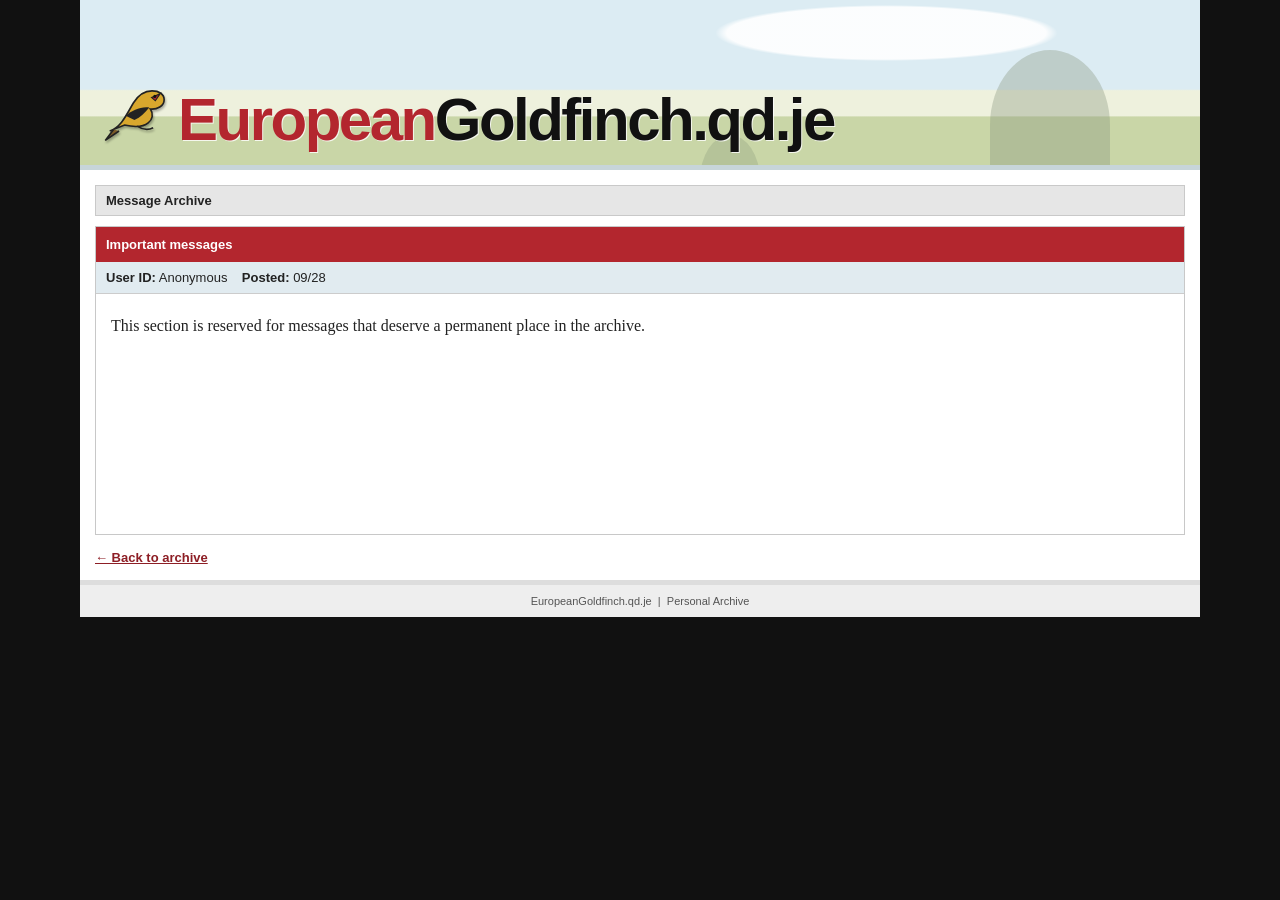
==== important-messages.html @ 7fb6ce65 "Add files via upload" ====
<!DOCTYPE html><html lang="en"><head><meta charset="UTF-8"><meta name="viewport" content="width=device-width,initial-scale=1.0"><title>Important messages - EuropeanGoldfinch.qd.je</title><link rel="stylesheet" href="../style.css"><style>
.message-page{padding:15px}.message-box{border:1px solid #c8c8c8}.message-head{background:#b3262e;color:#fff;padding:10px;font-weight:bold}.message-meta{background:#e1ebf0;padding:8px 10px;border-bottom:1px solid #ccc}.message-body{padding:20px 15px;min-height:240px;font-family:"Times New Roman",serif;font-size:16px;line-height:1.55}.back{display:inline-block;margin-top:15px;color:#8d1e25;font-weight:bold}
</style></head><body><div class="site"><header class="masthead"><div class="landscape"></div><div class="brand"><img src="../goldfinch.svg" class="bird" alt=""><div class="brand-name"><span class="brand-red">European</span><span class="brand-black">Goldfinch</span><span class="brand-domain">.qd.je</span></div></div></header><main class="message-page"><div class="page-bar">Message Archive</div><article class="message-box"><div class="message-head">Important messages</div><div class="message-meta"><b>User ID:</b> Anonymous &nbsp;&nbsp; <b>Posted:</b> 09/28</div><div class="message-body">This section is reserved for messages that deserve a permanent place in the archive.</div></article><a class="back" href="../index.html">← Back to archive</a></main><footer>EuropeanGoldfinch.qd.je &nbsp;|&nbsp; Personal Archive</footer></div></body></html>
---- style.css ----
*{box-sizing:border-box}
html{background:#111}
body{margin:0;color:#222;background:#111;font-family:Arial,Helvetica,sans-serif;font-size:13px}
.site{width:min(1120px,100%);margin:0 auto;background:#fff}
.masthead{position:relative;height:170px;overflow:hidden;border-bottom:5px solid #c7d5d9;background:#e9f2f5}
.landscape{position:absolute;inset:0;background:radial-gradient(ellipse at 72% 20%,rgba(255,255,255,.9) 0 14%,transparent 15%),linear-gradient(to bottom,#dcecf3 0 54%,#eef1dd 55% 70%,#c9d6a7 71% 100%)}
.landscape:before{content:"";position:absolute;width:120px;height:150px;right:90px;bottom:-35px;background:#87947d;border-radius:50% 50% 10% 10%;opacity:.35;box-shadow:-320px 55px 0 -30px #91a181,250px 60px 0 -20px #9aa78b}
.brand{position:absolute;left:22px;bottom:18px;display:flex;align-items:flex-end;gap:10px}
.bird{width:66px;height:66px;filter:drop-shadow(1px 2px 1px rgba(0,0,0,.3))}
.brand-name{font-weight:900;font-size:clamp(32px,5vw,60px);line-height:.9;letter-spacing:-2.5px;text-shadow:1px 1px 0 rgba(255,255,255,.8);white-space:nowrap}
.brand-red{color:#b3262e}.brand-black,.brand-domain{color:#111}.brand-domain{font-weight:700}
.columns{display:grid;grid-template-columns:205px minmax(0,1fr);align-items:stretch}
.sidebar{background:#d2d2d2;border-right:3px solid #eee;padding:14px 11px 22px;min-height:560px;font-family:"Times New Roman",serif}
.sidebar h2{margin:0 0 6px;color:#b3262e;font-size:14px;font-style:italic}
.sidebar h3{margin:0 0 7px;font-size:13px}.sidebar p{margin:0 0 12px;line-height:1.08}
.sidebar a{display:block;color:#222;text-decoration:none;margin:0 0 9px}.sidebar a:hover{text-decoration:underline}
.side-rule{border-top:1px solid #b8b8b8;margin:13px 0}.small-note{font-size:12px}
.forum{padding:13px 12px 30px;background:#fff}.page-bar{background:#e6e6e6;border:1px solid #c9c9c9;padding:7px 10px;font-weight:700;margin-bottom:10px}
.table-wrap{width:100%;overflow-x:auto}table{width:100%;border-collapse:separate;border-spacing:0;font-size:12px}
th{background:#b3262e;color:#fff;padding:9px;text-align:left;border-right:1px solid rgba(255,255,255,.5);white-space:nowrap}
td{padding:8px 9px;border-right:1px solid #fff;border-bottom:1px solid #fff;vertical-align:middle}
tbody tr:nth-child(odd) td{background:#fff}tbody tr:nth-child(even) td{background:#dfeaf0}
.topic{width:57%}.user{width:22%}.posted{width:13%}.icon{width:8%;text-align:center}
td a{color:#222;text-decoration:none;font-weight:700}td a:hover{color:#b3262e;text-decoration:underline}
.bird-cell{text-align:center;font-size:15px}.archive-note{margin-top:22px;border-top:2px solid #b3262e;padding-top:10px;font-family:"Times New Roman",serif}
.archive-note p{margin:6px 0}footer{border-top:5px solid #ddd;background:#eee;padding:10px;text-align:center;font-size:11px;color:#555}
@media(max-width:700px){
body{font-size:11px}.masthead{height:105px}.brand{left:8px;bottom:10px;gap:5px}.bird{width:42px;height:42px}
.brand-name{font-size:30px;letter-spacing:-1.7px}.columns{grid-template-columns:145px minmax(0,1fr)}
.sidebar{min-height:0;padding:9px 7px 15px}.sidebar h2{font-size:11px}.sidebar h3,.sidebar p,.sidebar a{font-size:10px}
.forum{padding:8px 6px 20px}.page-bar{padding:5px 6px;margin-bottom:6px;font-size:10px}table{font-size:9px}th,td{padding:6px 4px}.bird-cell{font-size:11px}.archive-note{font-size:10px}
}
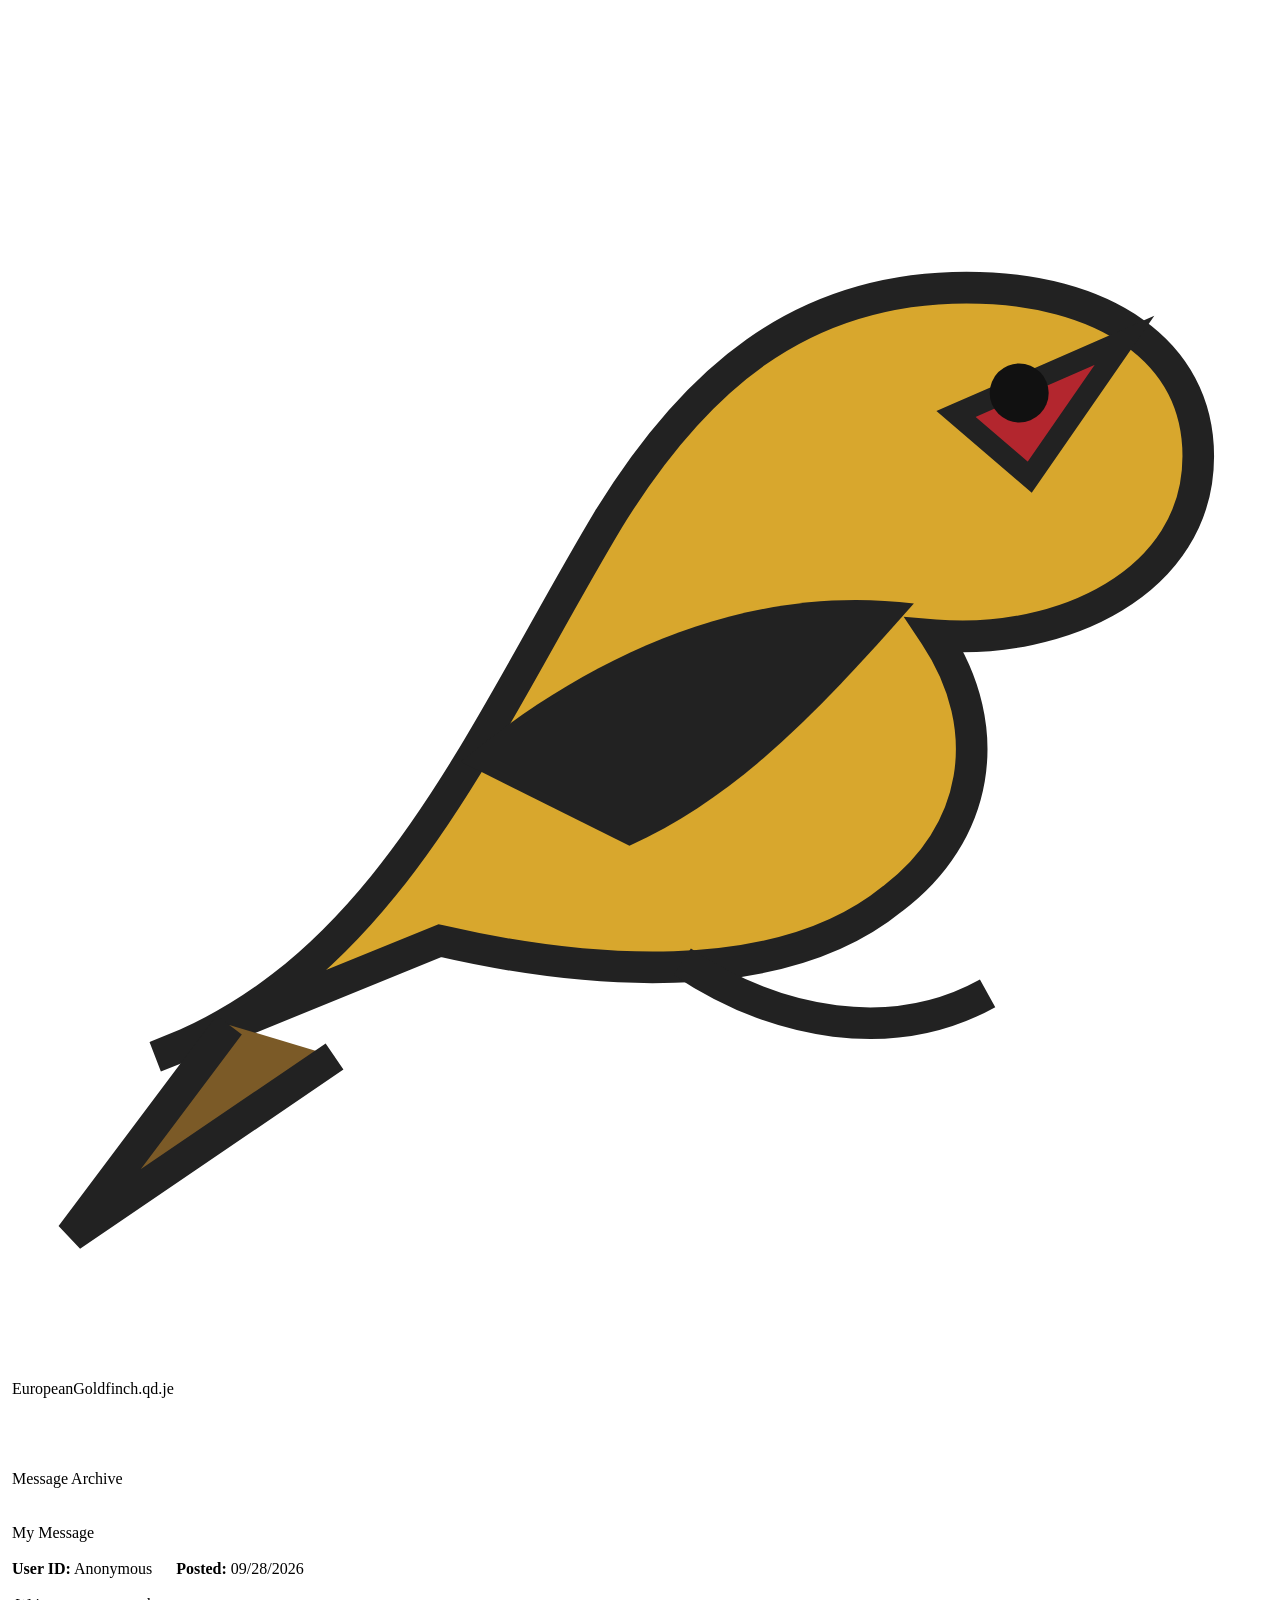
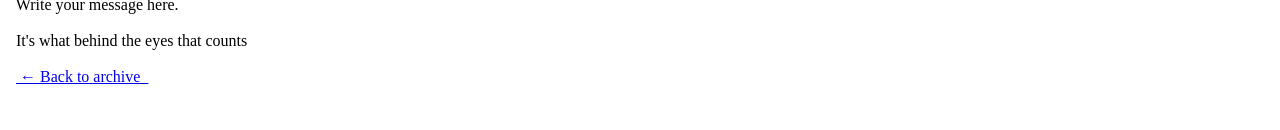
==== commit b3e4d068: "Update important-messages.html" ====
--- a/important-messages.html
+++ b/important-messages.html
@@ -1,3 +1,105 @@
-<!DOCTYPE html><html lang="en"><head><meta charset="UTF-8"><meta name="viewport" content="width=device-width,initial-scale=1.0"><title>Important messages - EuropeanGoldfinch.qd.je</title><link rel="stylesheet" href="../style.css"><style>
-.message-page{padding:15px}.message-box{border:1px solid #c8c8c8}.message-head{background:#b3262e;color:#fff;padding:10px;font-weight:bold}.message-meta{background:#e1ebf0;padding:8px 10px;border-bottom:1px solid #ccc}.message-body{padding:20px 15px;min-height:240px;font-family:"Times New Roman",serif;font-size:16px;line-height:1.55}.back{display:inline-block;margin-top:15px;color:#8d1e25;font-weight:bold}
-</style></head><body><div class="site"><header class="masthead"><div class="landscape"></div><div class="brand"><img src="../goldfinch.svg" class="bird" alt=""><div class="brand-name"><span class="brand-red">European</span><span class="brand-black">Goldfinch</span><span class="brand-domain">.qd.je</span></div></div></header><main class="message-page"><div class="page-bar">Message Archive</div><article class="message-box"><div class="message-head">Important messages</div><div class="message-meta"><b>User ID:</b> Anonymous &nbsp;&nbsp; <b>Posted:</b> 09/28</div><div class="message-body">This section is reserved for messages that deserve a permanent place in the archive.</div></article><a class="back" href="../index.html">← Back to archive</a></main><footer>EuropeanGoldfinch.qd.je &nbsp;|&nbsp; Personal Archive</footer></div></body></html>+‎<!DOCTYPE html>
+‎<html>
+‎<head>
+‎    <meta charset="UTF-8">
+‎    <meta name="viewport" content="width=device-width, initial-scale=1.0">
+‎
+‎    <title>My Message - EuropeanGoldfinch.qd.je</title>
+‎
+‎    <link rel="stylesheet" href="../style.css">
+‎
+‎    <style>
+‎        .message-page {
+‎            padding: 15px;
+‎        }
+‎
+‎        .message-box {
+‎            border: 1px solid #ccc;
+‎        }
+‎
+‎        .message-title {
+‎            background: #b3262e;
+‎            color: white;
+‎            padding: 10px;
+‎            font-weight: bold;
+‎        }
+‎
+‎        .message-info {
+‎            background: #dfeaf0;
+‎            padding: 8px;
+‎            border-bottom: 1px solid #ccc;
+‎        }
+‎
+‎        .message-text {
+‎            padding: 20px;
+‎            min-height: 250px;
+‎            font-family: "Times New Roman", serif;
+‎            font-size: 17px;
+‎            line-height: 1.6;
+‎        }
+‎
+‎        .back {
+‎            display: block;
+‎            margin-top: 15px;
+‎            color: #9b1e25;
+‎            font-weight: bold;
+‎        }
+‎    </style>
+‎</head>
+‎
+‎<body>
+‎
+‎<div class="site">
+‎
+‎    <header class="masthead">
+‎        <div class="landscape"></div>
+‎
+‎        <div class="brand">
+‎            <img src="../goldfinch.svg" class="bird" alt="">
+‎
+‎            <div class="brand-name">
+‎                <span class="brand-red">European</span><span class="brand-black">Goldfinch</span><span class="brand-domain">.qd.je</span>
+‎            </div>
+‎        </div>
+‎    </header>
+‎
+‎    <main class="message-page">
+‎
+‎        <div class="page-bar">
+‎            Message Archive
+‎        </div>
+‎
+‎        <div class="message-box">
+‎
+‎            <div class="message-title">
+‎                My Message
+‎            </div>
+‎
+‎            <div class="message-info">
+‎                <b>User ID:</b> Anonymous
+‎                &nbsp;&nbsp;
+‎                <b>Posted:</b> 09/28/2026
+‎            </div>
+‎
+‎            <div class="message-text">
+‎
+‎                Write your message here.
+‎
+‎                <br><br>
+‎
+‎                It's what behind the eyes that counts 
+‎
+‎            </div>
+‎
+‎        </div>
+‎
+‎        <a class="back" href="../index.html">
+‎            ← Back to archive
+‎        </a>
+‎
+‎    </main>
+‎
+‎</div>
+‎
+‎</body>
+‎</html>
--- a/style.css
+++ b/style.css
@@ -1,32 +1,117 @@
-*{box-sizing:border-box}
-html{background:#111}
-body{margin:0;color:#222;background:#111;font-family:Arial,Helvetica,sans-serif;font-size:13px}
-.site{width:min(1120px,100%);margin:0 auto;background:#fff}
-.masthead{position:relative;height:170px;overflow:hidden;border-bottom:5px solid #c7d5d9;background:#e9f2f5}
-.landscape{position:absolute;inset:0;background:radial-gradient(ellipse at 72% 20%,rgba(255,255,255,.9) 0 14%,transparent 15%),linear-gradient(to bottom,#dcecf3 0 54%,#eef1dd 55% 70%,#c9d6a7 71% 100%)}
-.landscape:before{content:"";position:absolute;width:120px;height:150px;right:90px;bottom:-35px;background:#87947d;border-radius:50% 50% 10% 10%;opacity:.35;box-shadow:-320px 55px 0 -30px #91a181,250px 60px 0 -20px #9aa78b}
-.brand{position:absolute;left:22px;bottom:18px;display:flex;align-items:flex-end;gap:10px}
-.bird{width:66px;height:66px;filter:drop-shadow(1px 2px 1px rgba(0,0,0,.3))}
-.brand-name{font-weight:900;font-size:clamp(32px,5vw,60px);line-height:.9;letter-spacing:-2.5px;text-shadow:1px 1px 0 rgba(255,255,255,.8);white-space:nowrap}
-.brand-red{color:#b3262e}.brand-black,.brand-domain{color:#111}.brand-domain{font-weight:700}
-.columns{display:grid;grid-template-columns:205px minmax(0,1fr);align-items:stretch}
-.sidebar{background:#d2d2d2;border-right:3px solid #eee;padding:14px 11px 22px;min-height:560px;font-family:"Times New Roman",serif}
-.sidebar h2{margin:0 0 6px;color:#b3262e;font-size:14px;font-style:italic}
-.sidebar h3{margin:0 0 7px;font-size:13px}.sidebar p{margin:0 0 12px;line-height:1.08}
-.sidebar a{display:block;color:#222;text-decoration:none;margin:0 0 9px}.sidebar a:hover{text-decoration:underline}
-.side-rule{border-top:1px solid #b8b8b8;margin:13px 0}.small-note{font-size:12px}
-.forum{padding:13px 12px 30px;background:#fff}.page-bar{background:#e6e6e6;border:1px solid #c9c9c9;padding:7px 10px;font-weight:700;margin-bottom:10px}
-.table-wrap{width:100%;overflow-x:auto}table{width:100%;border-collapse:separate;border-spacing:0;font-size:12px}
-th{background:#b3262e;color:#fff;padding:9px;text-align:left;border-right:1px solid rgba(255,255,255,.5);white-space:nowrap}
-td{padding:8px 9px;border-right:1px solid #fff;border-bottom:1px solid #fff;vertical-align:middle}
-tbody tr:nth-child(odd) td{background:#fff}tbody tr:nth-child(even) td{background:#dfeaf0}
-.topic{width:57%}.user{width:22%}.posted{width:13%}.icon{width:8%;text-align:center}
-td a{color:#222;text-decoration:none;font-weight:700}td a:hover{color:#b3262e;text-decoration:underline}
-.bird-cell{text-align:center;font-size:15px}.archive-note{margin-top:22px;border-top:2px solid #b3262e;padding-top:10px;font-family:"Times New Roman",serif}
-.archive-note p{margin:6px 0}footer{border-top:5px solid #ddd;background:#eee;padding:10px;text-align:center;font-size:11px;color:#555}
-@media(max-width:700px){
-body{font-size:11px}.masthead{height:105px}.brand{left:8px;bottom:10px;gap:5px}.bird{width:42px;height:42px}
-.brand-name{font-size:30px;letter-spacing:-1.7px}.columns{grid-template-columns:145px minmax(0,1fr)}
-.sidebar{min-height:0;padding:9px 7px 15px}.sidebar h2{font-size:11px}.sidebar h3,.sidebar p,.sidebar a{font-size:10px}
-.forum{padding:8px 6px 20px}.page-bar{padding:5px 6px;margin-bottom:6px;font-size:10px}table{font-size:9px}th,td{padding:6px 4px}.bird-cell{font-size:11px}.archive-note{font-size:10px}
-}+@media (max-width: 700px) {
+
+    body {
+        font-size: 12px;
+        background: #ffffff;
+    }
+
+    .site {
+        width: 100%;
+        margin: 0;
+    }
+
+    /* HEADER */
+
+    .masthead {
+        height: 125px;
+    }
+
+    .brand {
+        left: 12px;
+        bottom: 12px;
+        gap: 6px;
+    }
+
+    .bird {
+        width: 42px;
+        height: 42px;
+    }
+
+    .brand-name {
+        font-size: 31px;
+        letter-spacing: -1.5px;
+    }
+
+    /* STACK EVERYTHING VERTICALLY */
+
+    .columns {
+        display: block;
+    }
+
+    /* SIDEBAR */
+
+    .sidebar {
+        width: 100%;
+        min-height: 0;
+        border-right: none;
+        border-bottom: 3px solid #eeeeee;
+        padding: 14px 12px;
+    }
+
+    .sidebar h2 {
+        font-size: 14px;
+    }
+
+    .sidebar h3 {
+        font-size: 13px;
+    }
+
+    .sidebar p,
+    .sidebar a {
+        font-size: 12px;
+        line-height: 1.25;
+    }
+
+    /* MAIN */
+
+    .forum {
+        width: 100%;
+        padding: 12px;
+    }
+
+    .page-bar {
+        font-size: 12px;
+        padding: 8px;
+    }
+
+    /* TABLE */
+
+    table {
+        width: 100%;
+        font-size: 11px;
+    }
+
+    th,
+    td {
+        padding: 8px 5px;
+    }
+
+    .topic {
+        width: 55%;
+    }
+
+    .user {
+        width: 20%;
+    }
+
+    .posted {
+        width: 15%;
+    }
+
+    .icon {
+        width: 10%;
+    }
+
+    .bird-cell {
+        font-size: 13px;
+    }
+
+    .archive-note {
+        font-size: 11px;
+        margin-top: 18px;
+    }
+
+    footer {
+        font-size: 10px;
+    }
+}
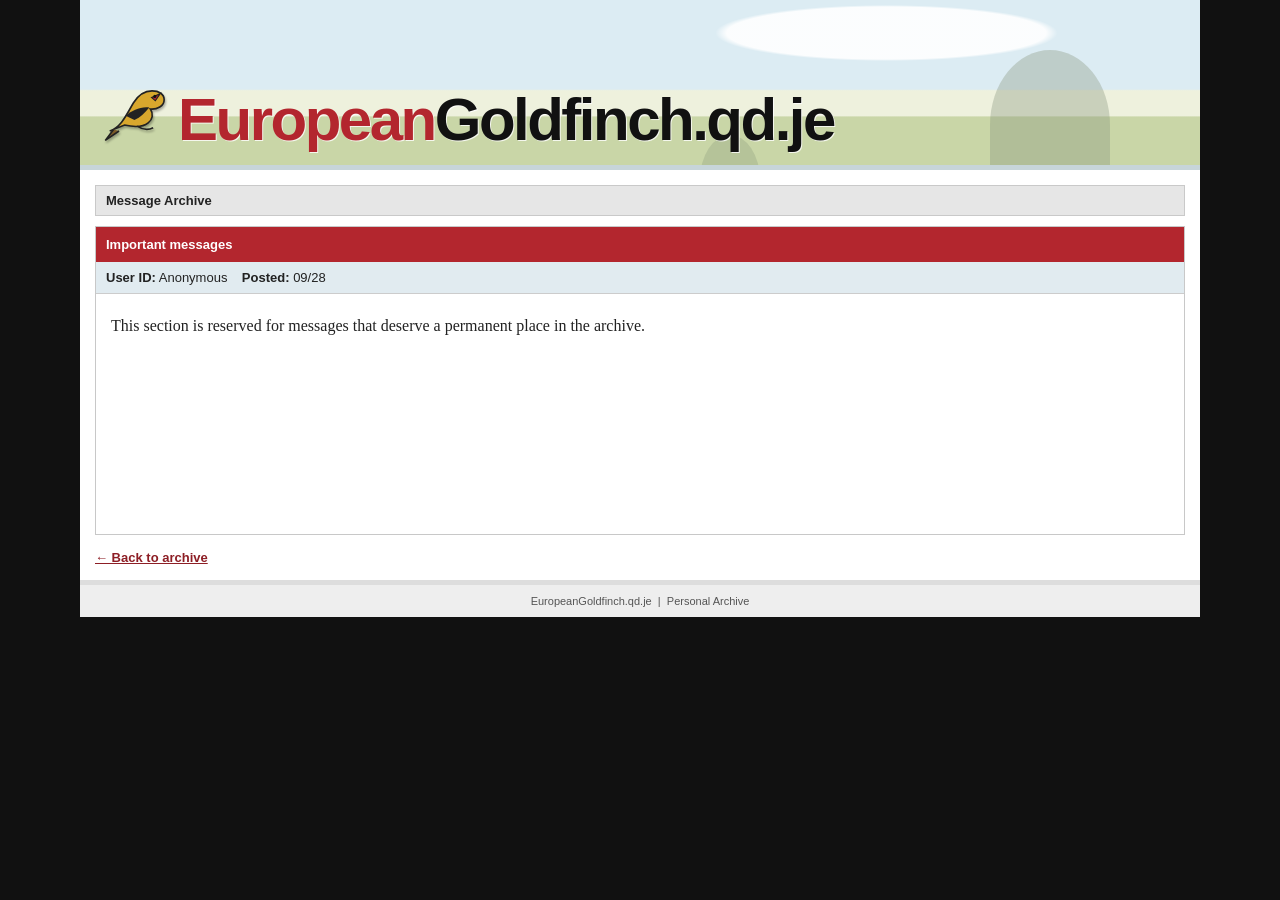
==== commit d882fe0d: "Add files via upload" ====
--- a/important-messages.html
+++ b/important-messages.html
@@ -1,105 +1,3 @@
-‎<!DOCTYPE html>
-‎<html>
-‎<head>
-‎    <meta charset="UTF-8">
-‎    <meta name="viewport" content="width=device-width, initial-scale=1.0">
-‎
-‎    <title>My Message - EuropeanGoldfinch.qd.je</title>
-‎
-‎    <link rel="stylesheet" href="../style.css">
-‎
-‎    <style>
-‎        .message-page {
-‎            padding: 15px;
-‎        }
-‎
-‎        .message-box {
-‎            border: 1px solid #ccc;
-‎        }
-‎
-‎        .message-title {
-‎            background: #b3262e;
-‎            color: white;
-‎            padding: 10px;
-‎            font-weight: bold;
-‎        }
-‎
-‎        .message-info {
-‎            background: #dfeaf0;
-‎            padding: 8px;
-‎            border-bottom: 1px solid #ccc;
-‎        }
-‎
-‎        .message-text {
-‎            padding: 20px;
-‎            min-height: 250px;
-‎            font-family: "Times New Roman", serif;
-‎            font-size: 17px;
-‎            line-height: 1.6;
-‎        }
-‎
-‎        .back {
-‎            display: block;
-‎            margin-top: 15px;
-‎            color: #9b1e25;
-‎            font-weight: bold;
-‎        }
-‎    </style>
-‎</head>
-‎
-‎<body>
-‎
-‎<div class="site">
-‎
-‎    <header class="masthead">
-‎        <div class="landscape"></div>
-‎
-‎        <div class="brand">
-‎            <img src="../goldfinch.svg" class="bird" alt="">
-‎
-‎            <div class="brand-name">
-‎                <span class="brand-red">European</span><span class="brand-black">Goldfinch</span><span class="brand-domain">.qd.je</span>
-‎            </div>
-‎        </div>
-‎    </header>
-‎
-‎    <main class="message-page">
-‎
-‎        <div class="page-bar">
-‎            Message Archive
-‎        </div>
-‎
-‎        <div class="message-box">
-‎
-‎            <div class="message-title">
-‎                My Message
-‎            </div>
-‎
-‎            <div class="message-info">
-‎                <b>User ID:</b> Anonymous
-‎                &nbsp;&nbsp;
-‎                <b>Posted:</b> 09/28/2026
-‎            </div>
-‎
-‎            <div class="message-text">
-‎
-‎                Write your message here.
-‎
-‎                <br><br>
-‎
-‎                It's what behind the eyes that counts 
-‎
-‎            </div>
-‎
-‎        </div>
-‎
-‎        <a class="back" href="../index.html">
-‎            ← Back to archive
-‎        </a>
-‎
-‎    </main>
-‎
-‎</div>
-‎
-‎</body>
-‎</html>
+<!DOCTYPE html><html lang="en"><head><meta charset="UTF-8"><meta name="viewport" content="width=device-width,initial-scale=1.0"><title>Important messages - EuropeanGoldfinch.qd.je</title><link rel="stylesheet" href="../style.css"><style>
+.message-page{padding:15px}.message-box{border:1px solid #c8c8c8}.message-head{background:#b3262e;color:#fff;padding:10px;font-weight:bold}.message-meta{background:#e1ebf0;padding:8px 10px;border-bottom:1px solid #ccc}.message-body{padding:20px 15px;min-height:240px;font-family:"Times New Roman",serif;font-size:16px;line-height:1.55}.back{display:inline-block;margin-top:15px;color:#8d1e25;font-weight:bold}
+</style></head><body><div class="site"><header class="masthead"><div class="landscape"></div><div class="brand"><img src="../goldfinch.svg" class="bird" alt=""><div class="brand-name"><span class="brand-red">European</span><span class="brand-black">Goldfinch</span><span class="brand-domain">.qd.je</span></div></div></header><main class="message-page"><div class="page-bar">Message Archive</div><article class="message-box"><div class="message-head">Important messages</div><div class="message-meta"><b>User ID:</b> Anonymous &nbsp;&nbsp; <b>Posted:</b> 09/28</div><div class="message-body">This section is reserved for messages that deserve a permanent place in the archive.</div></article><a class="back" href="../index.html">← Back to archive</a></main><footer>EuropeanGoldfinch.qd.je &nbsp;|&nbsp; Personal Archive</footer></div></body></html>
--- a/style.css
+++ b/style.css
@@ -1,117 +1,32 @@
-@media (max-width: 700px) {
-
-    body {
-        font-size: 12px;
-        background: #ffffff;
-    }
-
-    .site {
-        width: 100%;
-        margin: 0;
-    }
-
-    /* HEADER */
-
-    .masthead {
-        height: 125px;
-    }
-
-    .brand {
-        left: 12px;
-        bottom: 12px;
-        gap: 6px;
-    }
-
-    .bird {
-        width: 42px;
-        height: 42px;
-    }
-
-    .brand-name {
-        font-size: 31px;
-        letter-spacing: -1.5px;
-    }
-
-    /* STACK EVERYTHING VERTICALLY */
-
-    .columns {
-        display: block;
-    }
-
-    /* SIDEBAR */
-
-    .sidebar {
-        width: 100%;
-        min-height: 0;
-        border-right: none;
-        border-bottom: 3px solid #eeeeee;
-        padding: 14px 12px;
-    }
-
-    .sidebar h2 {
-        font-size: 14px;
-    }
-
-    .sidebar h3 {
-        font-size: 13px;
-    }
-
-    .sidebar p,
-    .sidebar a {
-        font-size: 12px;
-        line-height: 1.25;
-    }
-
-    /* MAIN */
-
-    .forum {
-        width: 100%;
-        padding: 12px;
-    }
-
-    .page-bar {
-        font-size: 12px;
-        padding: 8px;
-    }
-
-    /* TABLE */
-
-    table {
-        width: 100%;
-        font-size: 11px;
-    }
-
-    th,
-    td {
-        padding: 8px 5px;
-    }
-
-    .topic {
-        width: 55%;
-    }
-
-    .user {
-        width: 20%;
-    }
-
-    .posted {
-        width: 15%;
-    }
-
-    .icon {
-        width: 10%;
-    }
-
-    .bird-cell {
-        font-size: 13px;
-    }
-
-    .archive-note {
-        font-size: 11px;
-        margin-top: 18px;
-    }
-
-    footer {
-        font-size: 10px;
-    }
-}
+*{box-sizing:border-box}
+html{background:#111}
+body{margin:0;color:#222;background:#111;font-family:Arial,Helvetica,sans-serif;font-size:13px}
+.site{width:min(1120px,100%);margin:0 auto;background:#fff}
+.masthead{position:relative;height:170px;overflow:hidden;border-bottom:5px solid #c7d5d9;background:#e9f2f5}
+.landscape{position:absolute;inset:0;background:radial-gradient(ellipse at 72% 20%,rgba(255,255,255,.9) 0 14%,transparent 15%),linear-gradient(to bottom,#dcecf3 0 54%,#eef1dd 55% 70%,#c9d6a7 71% 100%)}
+.landscape:before{content:"";position:absolute;width:120px;height:150px;right:90px;bottom:-35px;background:#87947d;border-radius:50% 50% 10% 10%;opacity:.35;box-shadow:-320px 55px 0 -30px #91a181,250px 60px 0 -20px #9aa78b}
+.brand{position:absolute;left:22px;bottom:18px;display:flex;align-items:flex-end;gap:10px}
+.bird{width:66px;height:66px;filter:drop-shadow(1px 2px 1px rgba(0,0,0,.3))}
+.brand-name{font-weight:900;font-size:clamp(32px,5vw,60px);line-height:.9;letter-spacing:-2.5px;text-shadow:1px 1px 0 rgba(255,255,255,.8);white-space:nowrap}
+.brand-red{color:#b3262e}.brand-black,.brand-domain{color:#111}.brand-domain{font-weight:700}
+.columns{display:grid;grid-template-columns:205px minmax(0,1fr);align-items:stretch}
+.sidebar{background:#d2d2d2;border-right:3px solid #eee;padding:14px 11px 22px;min-height:560px;font-family:"Times New Roman",serif}
+.sidebar h2{margin:0 0 6px;color:#b3262e;font-size:14px;font-style:italic}
+.sidebar h3{margin:0 0 7px;font-size:13px}.sidebar p{margin:0 0 12px;line-height:1.08}
+.sidebar a{display:block;color:#222;text-decoration:none;margin:0 0 9px}.sidebar a:hover{text-decoration:underline}
+.side-rule{border-top:1px solid #b8b8b8;margin:13px 0}.small-note{font-size:12px}
+.forum{padding:13px 12px 30px;background:#fff}.page-bar{background:#e6e6e6;border:1px solid #c9c9c9;padding:7px 10px;font-weight:700;margin-bottom:10px}
+.table-wrap{width:100%;overflow-x:auto}table{width:100%;border-collapse:separate;border-spacing:0;font-size:12px}
+th{background:#b3262e;color:#fff;padding:9px;text-align:left;border-right:1px solid rgba(255,255,255,.5);white-space:nowrap}
+td{padding:8px 9px;border-right:1px solid #fff;border-bottom:1px solid #fff;vertical-align:middle}
+tbody tr:nth-child(odd) td{background:#fff}tbody tr:nth-child(even) td{background:#dfeaf0}
+.topic{width:57%}.user{width:22%}.posted{width:13%}.icon{width:8%;text-align:center}
+td a{color:#222;text-decoration:none;font-weight:700}td a:hover{color:#b3262e;text-decoration:underline}
+.bird-cell{text-align:center;font-size:15px}.archive-note{margin-top:22px;border-top:2px solid #b3262e;padding-top:10px;font-family:"Times New Roman",serif}
+.archive-note p{margin:6px 0}footer{border-top:5px solid #ddd;background:#eee;padding:10px;text-align:center;font-size:11px;color:#555}
+@media(max-width:700px){
+body{font-size:11px}.masthead{height:105px}.brand{left:8px;bottom:10px;gap:5px}.bird{width:42px;height:42px}
+.brand-name{font-size:30px;letter-spacing:-1.7px}.columns{grid-template-columns:145px minmax(0,1fr)}
+.sidebar{min-height:0;padding:9px 7px 15px}.sidebar h2{font-size:11px}.sidebar h3,.sidebar p,.sidebar a{font-size:10px}
+.forum{padding:8px 6px 20px}.page-bar{padding:5px 6px;margin-bottom:6px;font-size:10px}table{font-size:9px}th,td{padding:6px 4px}.bird-cell{font-size:11px}.archive-note{font-size:10px}
+}
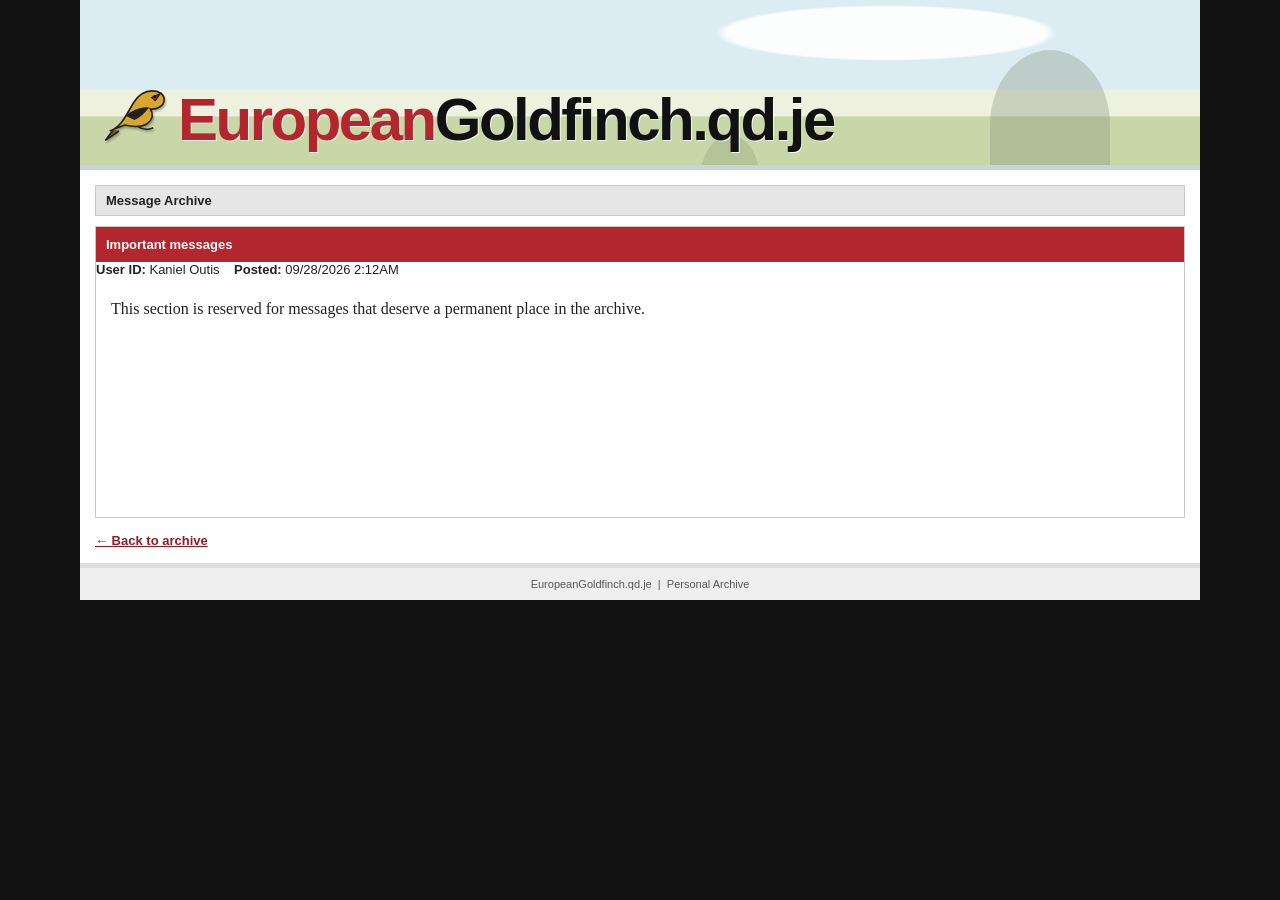
==== commit 7c89241e: "Update important-messages.html" ====
--- a/important-messages.html
+++ b/important-messages.html
@@ -1,3 +1,3 @@
 <!DOCTYPE html><html lang="en"><head><meta charset="UTF-8"><meta name="viewport" content="width=device-width,initial-scale=1.0"><title>Important messages - EuropeanGoldfinch.qd.je</title><link rel="stylesheet" href="../style.css"><style>
-.message-page{padding:15px}.message-box{border:1px solid #c8c8c8}.message-head{background:#b3262e;color:#fff;padding:10px;font-weight:bold}.message-meta{background:#e1ebf0;padding:8px 10px;border-bottom:1px solid #ccc}.message-body{padding:20px 15px;min-height:240px;font-family:"Times New Roman",serif;font-size:16px;line-height:1.55}.back{display:inline-block;margin-top:15px;color:#8d1e25;font-weight:bold}
-</style></head><body><div class="site"><header class="masthead"><div class="landscape"></div><div class="brand"><img src="../goldfinch.svg" class="bird" alt=""><div class="brand-name"><span class="brand-red">European</span><span class="brand-black">Goldfinch</span><span class="brand-domain">.qd.je</span></div></div></header><main class="message-page"><div class="page-bar">Message Archive</div><article class="message-box"><div class="message-head">Important messages</div><div class="message-meta"><b>User ID:</b> Anonymous &nbsp;&nbsp; <b>Posted:</b> 09/28</div><div class="message-body">This section is reserved for messages that deserve a permanent place in the archive.</div></article><a class="back" href="../index.html">← Back to archive</a></main><footer>EuropeanGoldfinch.qd.je &nbsp;|&nbsp; Personal Archive</footer></div></body></html>+.message-page{padding:15px}.message-box{border:1px solid #c8c8c8}.message-head{background:#b3262e;color:#fff;padding:10px;font-weight:bold}.Its what behind the eyes that counts{background:#e1ebf0;padding:8px 10px;border-bottom:1px solid #ccc}.message-body{padding:20px 15px;min-height:240px;font-family:"Times New Roman",serif;font-size:16px;line-height:1.55}.back{display:inline-block;margin-top:15px;color:#8d1e25;font-weight:bold}
+</style></head><body><div class="site"><header class="masthead"><div class="landscape"></div><div class="brand"><img src="../goldfinch.svg" class="bird" alt=""><div class="brand-name"><span class="brand-red">European</span><span class="brand-black">Goldfinch</span><span class="brand-domain">.qd.je</span></div></div></header><main class="message-page"><div class="page-bar">Message Archive</div><article class="message-box"><div class="message-head">Important messages</div><div class="message-meta"><b>User ID:</b> Kaniel Outis &nbsp;&nbsp; <b>Posted:</b> 09/28/2026 2:12AM</div><div class="message-body">This section is reserved for messages that deserve a permanent place in the archive.</div></article><a class="back" href="../index.html">← Back to archive</a></main><footer>EuropeanGoldfinch.qd.je &nbsp;|&nbsp; Personal Archive</footer></div></body></html>
